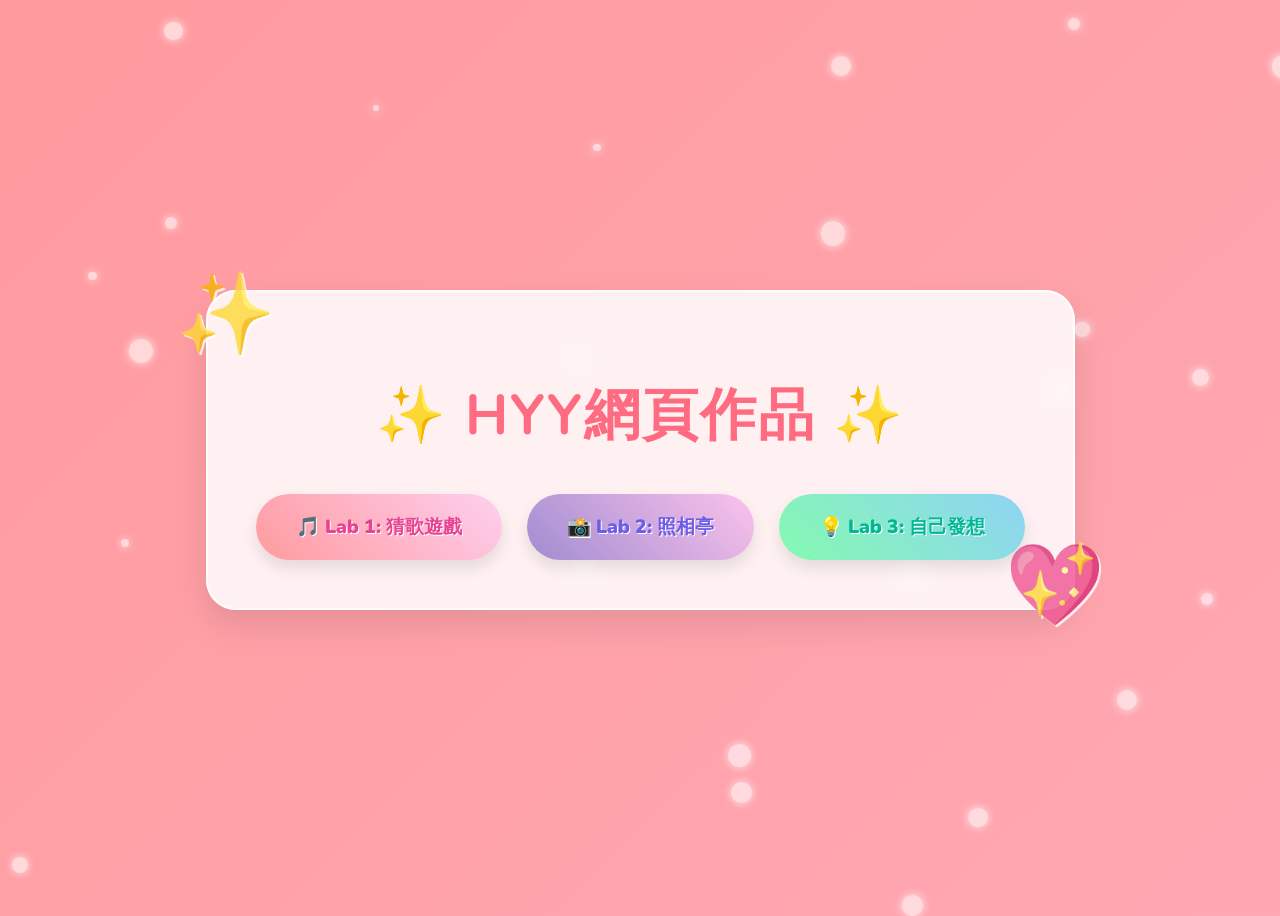
==== index.html @ 5422c53a "Initial commit" ====
<!DOCTYPE html>
<html lang="zh-TW">

<head>
    <meta charset="UTF-8">
    <meta name="viewport" content="width=device-width, initial-scale=1.0">
    <title>互動式多媒體網頁 - 首頁</title>
    <link rel="stylesheet" href="style.css">
</head>

<body class="page-home">
    <div class="container">
        <div class="decor star">✨</div>
        <div class="decor heart">💖</div>
        <h1>✨ HYY網頁作品 ✨</h1>
        <div class="nav-container">
            <a href="lab1/index.html" class="nav-btn btn-1">🎵 Lab 1: 猜歌遊戲</a>
            <a href="lab2/index.html" class="nav-btn btn-2">📸 Lab 2: 照相亭</a>
            <a href="lab3/index.html" class="nav-btn btn-3">💡 Lab 3: 自己發想</a>
        </div>
    </div>

    <script>
        // 背景漂浮圓點特效
        for (let i = 0; i < 25; i++) {
            let particle = document.createElement('div');
            particle.className = 'particle';
            let size = Math.random() * 20 + 5;
            particle.style.width = size + 'px';
            particle.style.height = size + 'px';
            particle.style.left = Math.random() * 100 + 'vw';
            particle.style.top = Math.random() * 100 + 'vh';
            particle.style.animationDelay = Math.random() * 5 + 's';
            particle.style.animationDuration = Math.random() * 3 + 3 + 's';
            document.body.appendChild(particle);
        }
    </script>
</body>

</html>
---- style.css ----
@import url('https://fonts.googleapis.com/css2?family=Kosugi+Maru&family=Nunito:wght@700;900&display=swap');

* { box-sizing: border-box; }

body {
    font-family: 'Nunito', 'Kosugi Maru', sans-serif;
    margin: 0;
    min-height: 100vh;
    display: flex;
    flex-direction: column;
    align-items: center;
    justify-content: center;
    position: relative;
    overflow: hidden;
}

/* Home / Index Page */
body.page-home {
    background: linear-gradient(135deg, #ff9a9e 0%, #fecfef 99%, #fecfef 100%);
    background-size: 400% 400%;
    animation: gradientBG 15s ease infinite;
}

@keyframes gradientBG {
    0% { background-position: 0% 50%; }
    50% { background-position: 100% 50%; }
    100% { background-position: 0% 50%; }
}

.particle {
    position: absolute;
    background: rgba(255, 255, 255, 0.6);
    border-radius: 50%;
    animation: float 5s infinite;
    pointer-events: none;
    box-shadow: 0 0 10px rgba(255, 255, 255, 0.8);
}

@keyframes float {
    0%, 100% { transform: translateY(0) scale(1); opacity: 0.8; }
    50% { transform: translateY(-30px) scale(1.2); opacity: 1; }
}

body.page-home .container {
    background: rgba(255, 255, 255, 0.85);
    backdrop-filter: blur(10px);
    padding: 50px;
    border-radius: 30px;
    box-shadow: 0 15px 35px rgba(0,0,0,0.1), inset 0 0 0 2px rgba(255,255,255,0.8);
    text-align: center;
    position: relative;
    z-index: 10;
    /* Chain two animations: popIn first, then infinite floatContainer */
    animation: popIn 0.8s cubic-bezier(0.68, -0.55, 0.265, 1.55) forwards, floatContainer 4s ease-in-out infinite alternate 0.8s;
}

@keyframes floatContainer {
    0% { transform: scale(1) translateY(0); box-shadow: 0 15px 35px rgba(0,0,0,0.1), inset 0 0 0 2px rgba(255,255,255,0.8); }
    100% { transform: scale(1) translateY(-10px); box-shadow: 0 25px 50px rgba(0,0,0,0.15), inset 0 0 0 2px rgba(255,255,255,0.8); }
}

@keyframes popIn {
    0% { transform: scale(0.5); opacity: 0; }
    100% { transform: scale(1); opacity: 1; }
}

body.page-home h1 {
    color: #ff6b81;
    font-size: 3.5rem;
    margin-bottom: 40px;
    letter-spacing: 2px;
    animation: glowPulse 2s infinite alternate;
}

@keyframes glowPulse {
    0% { text-shadow: 3px 3px 0px #fff, 0 0 5px rgba(255,107,129,0.3); transform: scale(1); }
    100% { text-shadow: 3px 3px 0px #fff, 0 0 20px rgba(255,107,129,0.8), 0 0 40px rgba(255,107,129,0.6); transform: scale(1.05); }
}

.nav-container {
    display: flex;
    gap: 25px;
    justify-content: center;
    flex-wrap: wrap;
}

.nav-btn {
    text-decoration: none;
    padding: 20px 40px;
    font-size: 1.2rem;
    font-weight: 900;
    color: white;
    border-radius: 50px;
    transition: all 0.3s cubic-bezier(0.25, 0.8, 0.25, 1);
    position: relative;
    overflow: hidden;
    display: inline-block;
    box-shadow: 0 8px 15px rgba(0, 0, 0, 0.1);
}

.btn-1 { background: linear-gradient(45deg, #ff9a9e, #fecfef); color: #e84393; text-shadow: 1px 1px 0px #fff;}
.btn-2 { background: linear-gradient(45deg, #a18cd1, #fbc2eb); color: #6c5ce7; text-shadow: 1px 1px 0px #fff;}
.btn-3 { background: linear-gradient(45deg, #84fab0, #8fd3f4); color: #00b894; text-shadow: 1px 1px 0px #fff;}

/* Automatic sweeping line */
.nav-btn::before {
    content: '';
    position: absolute;
    top: 0; left: -100%;
    width: 50%; height: 100%;
    background: linear-gradient(90deg, transparent, rgba(255,255,255,0.8), transparent);
    transform: skewX(-20deg);
    pointer-events: none;
    animation: autoShimmer 3s infinite;
}

@keyframes autoShimmer {
    0% { left: -150%; }
    50%, 100% { left: 200%; }
}

.nav-btn::after {
    content: '';
    position: absolute;
    top: 0; left: -100%;
    width: 100%; height: 100%;
    background: linear-gradient(90deg, transparent, rgba(255,255,255,0.6), transparent);
    transition: all 0.4s ease;
    pointer-events: none;
}

.nav-btn:hover {
    transform: translateY(-8px) scale(1.1);
    box-shadow: 0 15px 25px rgba(0,0,0,0.25);
    z-index: 5;
}

.nav-btn:hover::after { left: 100%; }

.decor {
    position: absolute;
    font-size: 5rem;
    opacity: 0.8;
}

.star { 
    top: -30px; left: -30px; color: #f1c40f; text-shadow: 2px 2px 0px #fff;
    animation: floatSpin 6s ease-in-out infinite alternate; 
}
.heart { 
    bottom: -30px; right: -30px; color: #e74c3c; text-shadow: 2px 2px 0px #fff;
    animation: beatHeart 1.5s infinite; 
}

@keyframes floatSpin {
    0% { transform: translateY(0) rotate(0deg); opacity: 0.7; }
    100% { transform: translateY(-30px) rotate(45deg); opacity: 1; }
}

@keyframes beatHeart {
    0%, 100% { transform: scale(1); }
    15% { transform: scale(1.2); }
    30% { transform: scale(1); }
    45% { transform: scale(1.2); }
}

/* Labs Shared */
body.page-lab1, body.page-lab2, body.page-lab3 {
    text-align: center;
    color: #333;
}

.lab-container {
    background: rgba(255, 255, 255, 0.9);
    padding: 50px 70px;
    border-radius: 30px;
    box-shadow: 0 10px 30px rgba(0,0,0,0.15), inset 0 0 0 2px rgba(255,255,255,1);
    position: relative;
    z-index: 10;
}

body.page-lab1 .lab-container { animation: slideUp 0.8s cubic-bezier(0.175, 0.885, 0.32, 1.275) forwards, floatContainer 4s ease-in-out infinite alternate 0.8s; }
body.page-lab2 .lab-container { animation: popInRotate 0.8s cubic-bezier(0.175, 0.885, 0.32, 1.275) forwards, floatContainer 4s ease-in-out infinite alternate 0.8s; }
body.page-lab3 .lab-container { animation: bounceIn 1s cubic-bezier(0.28, 0.84, 0.42, 1) forwards, floatContainer 4s ease-in-out infinite alternate 1s; }

@keyframes slideUp { 0% { transform: translateY(50px); opacity: 0; } 100% { transform: translateY(0); opacity: 1; } }
@keyframes popInRotate { 0% { transform: scale(0.5) rotate(-5deg); opacity: 0; } 100% { transform: scale(1) rotate(0deg); opacity: 1; } }
@keyframes bounceIn { 0% { transform: scale(0); opacity: 0; } 50% { transform: scale(1.1); opacity: 1;} 100% { transform: scale(1); opacity: 1; } }

/* Lab 1 */
body.page-lab1 { background: linear-gradient(135deg, #ff9a9e 0%, #fecfef 100%); }
body.page-lab1 h1 { color: #ff6b81; font-size: 3rem; text-shadow: 3px 3px 0px #fff; margin-top: 0;}
body.page-lab1 p { font-size: 1.2rem; font-weight: bold; color: #7f8fa6; }

/* ... (back-btn is shared structure but styled differently per lab) ... */
.back-btn {
    position: relative;
    overflow: hidden;
}
.back-btn::after {
    content: ''; position: absolute; top: 0; left: -100%; width: 50%; height: 100%;
    background: linear-gradient(90deg, transparent, rgba(255,255,255,0.8), transparent); transform: skewX(-20deg); pointer-events: none; animation: autoShimmer 4s infinite;
}

body.page-lab1 .back-btn {
    display: inline-block; margin-top: 30px; padding: 15px 35px; background: white;
    color: #ff6b81; text-decoration: none; border-radius: 50px; font-size: 1.1rem;
    font-weight: 900; border: 3px solid #ff6b81; transition: all 0.3s cubic-bezier(0.25, 0.8, 0.25, 1);
    box-shadow: 0 5px 15px rgba(255, 107, 129, 0.2);
}
body.page-lab1 .back-btn:hover { background: #ff6b81; color: white; transform: scale(1.05) translateY(-3px); box-shadow: 0 10px 20px rgba(255, 107, 129, 0.4); }
body.page-lab1 .back-btn:hover::after { background: linear-gradient(90deg, transparent, rgba(255,255,255,0.4), transparent); }

.note { position: absolute; font-size: 3rem; animation: floatUp 4s infinite linear; opacity: 0.6; filter: drop-shadow(0 0 5px rgba(255,255,255,0.8)); }
@keyframes floatUp { 0% { transform: translateY(100vh) rotate(0deg); opacity: 1; } 100% { transform: translateY(-10vh) rotate(360deg); opacity: 0; } }

/* Lab 2 */
body.page-lab2 { background: linear-gradient(135deg, #a18cd1 0%, #fbc2eb 100%); }
body.page-lab2 h1 { color: #8e44ad; font-size: 3rem; text-shadow: 3px 3px 0px #fff; margin-top: 0;}
body.page-lab2 p { font-size: 1.2rem; font-weight: bold; color: #7f8fa6; }

body.page-lab2 .back-btn {
    display: inline-block; margin-top: 30px; padding: 15px 35px; background: white;
    color: #8e44ad; text-decoration: none; border-radius: 50px; font-size: 1.1rem;
    font-weight: 900; border: 3px solid #8e44ad; transition: all 0.3s cubic-bezier(0.25, 0.8, 0.25, 1);
    box-shadow: 0 5px 15px rgba(142, 68, 173, 0.2);
}
body.page-lab2 .back-btn:hover { background: #8e44ad; color: white; transform: rotate(-5deg) scale(1.05); box-shadow: 0 10px 20px rgba(142, 68, 173, 0.4); }

.flash { position: absolute; top: 0; left: 0; width: 100%; height: 100%; background: white; opacity: 0; pointer-events: none; z-index: 20; animation: flashAnim 6s infinite; }
@keyframes flashAnim { 0%, 95%, 100% { opacity: 0; } 97% { opacity: 0.9; } }
.camera-icon { font-size: 4rem; animation: shake 6s infinite; filter: drop-shadow(2px 2px 0px #fff); }
@keyframes shake { 0%, 94%, 100% { transform: translateX(0); } 95% { transform: translateX(-5px) rotate(-5deg) scale(1.1); } 96% { transform: translateX(5px) rotate(5deg) scale(1.1); } }

/* Lab 3 */
body.page-lab3 { background: linear-gradient(135deg, #84fab0 0%, #8fd3f4 100%); }
body.page-lab3 h1 { color: #00b894; font-size: 3rem; text-shadow: 3px 3px 0px #fff; margin-top: 0; animation: magicTitle 3s ease-in-out infinite alternate; }
@keyframes magicTitle { 0% { filter: hue-rotate(0deg); } 100% { filter: hue-rotate(30deg); } }
body.page-lab3 p { font-size: 1.2rem; font-weight: bold; color: #636e72; }

body.page-lab3 .back-btn {
    display: inline-block; margin-top: 30px; padding: 15px 35px; background: white;
    color: #00b894; text-decoration: none; border-radius: 50px; font-size: 1.1rem;
    font-weight: 900; border: 3px solid #00b894; transition: all 0.3s cubic-bezier(0.25, 0.8, 0.25, 1);
    box-shadow: 0 5px 15px rgba(0, 184, 148, 0.2);
}
body.page-lab3 .back-btn:hover { background: #00b894; color: white; transform: translateY(-3px) scale(1.05); box-shadow: 0 10px 20px rgba(0, 184, 148, 0.4); }

.magic-sparkle { position: absolute; background: linear-gradient(135deg, #fff, #8fd3f4); border-radius: 50%; animation: floatSparkle 3s ease-in-out infinite alternate; box-shadow: 0 0 15px #fff, 0 0 5px #8fd3f4; }
@keyframes floatSparkle { 0% { transform: translateY(0) scale(1) rotate(0deg); } 100% { transform: translateY(-30px) scale(1.5) rotate(45deg); opacity: 0.3;} }
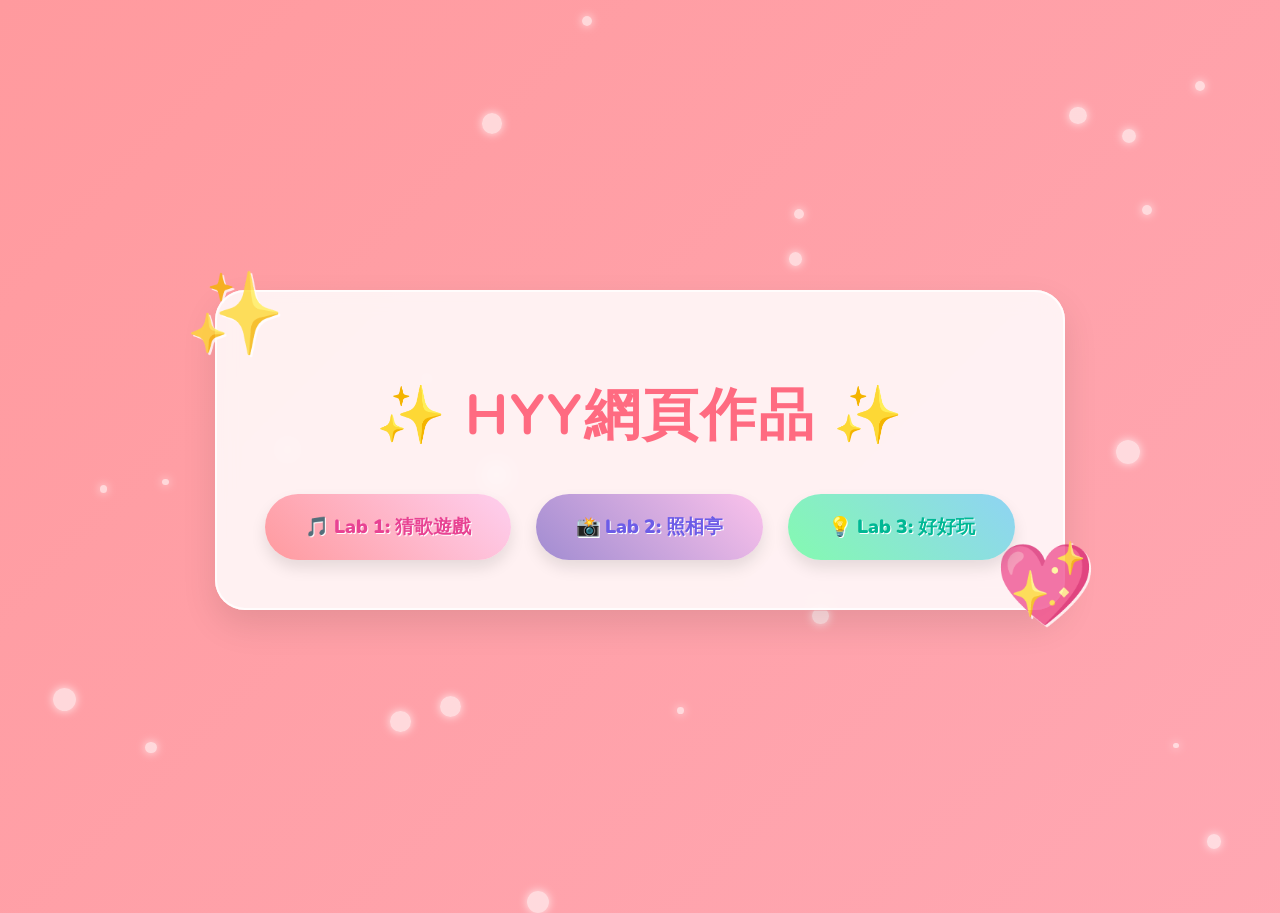
==== commit 7cb6a0d1: "新增遊戲" ====
--- a/index.html
+++ b/index.html
@@ -16,7 +16,7 @@
         <div class="nav-container">
             <a href="lab1/index.html" class="nav-btn btn-1">🎵 Lab 1: 猜歌遊戲</a>
             <a href="lab2/index.html" class="nav-btn btn-2">📸 Lab 2: 照相亭</a>
-            <a href="lab3/index.html" class="nav-btn btn-3">💡 Lab 3: 自己發想</a>
+            <a href="lab3/index.html" class="nav-btn btn-3">💡 Lab 3: 好好玩</a>
         </div>
     </div>
 
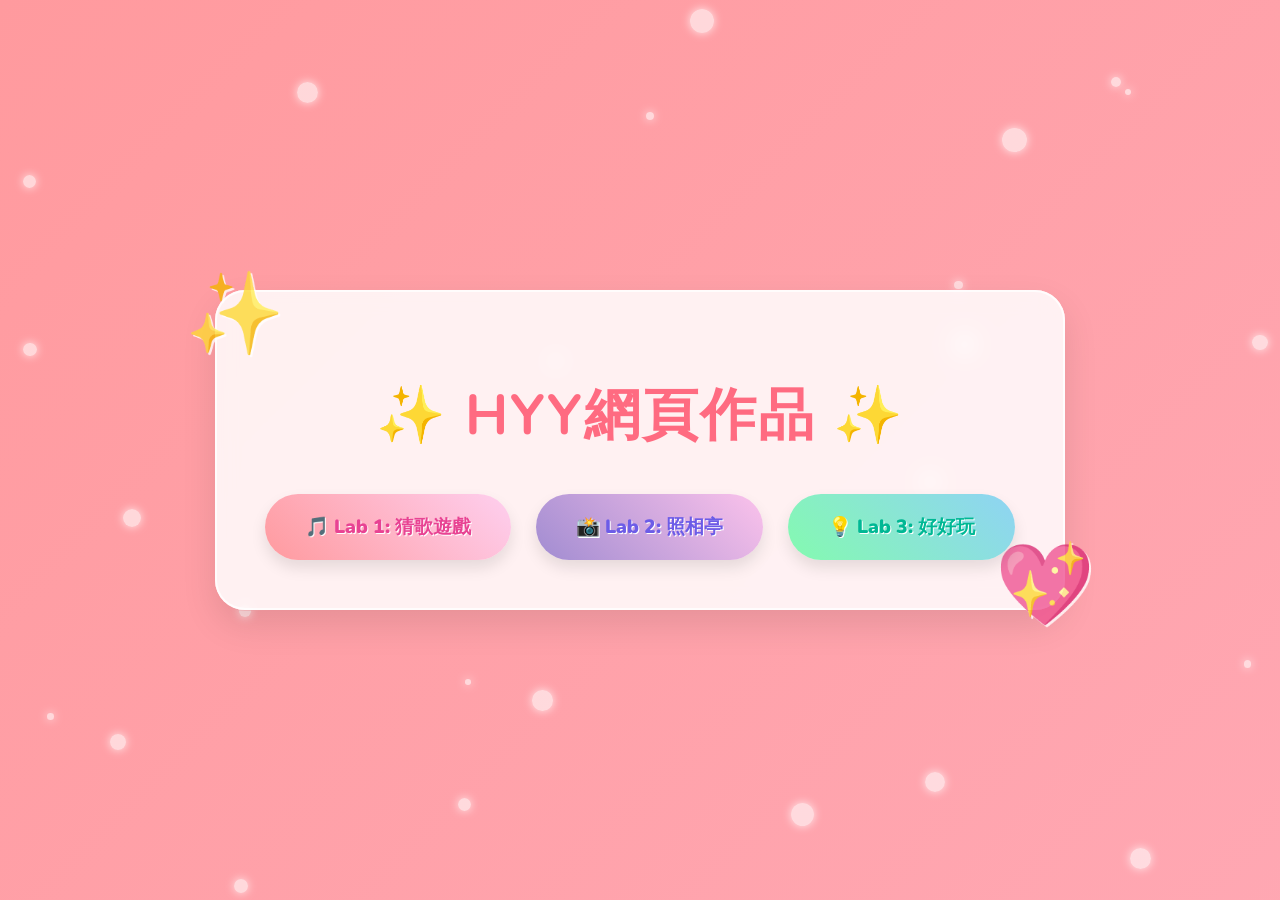
==== commit 9007615a: "新增猜歌" ====
--- a/index.html
+++ b/index.html
@@ -14,7 +14,7 @@
         <div class="decor heart">💖</div>
         <h1>✨ HYY網頁作品 ✨</h1>
         <div class="nav-container">
-            <a href="lab1/index.html" class="nav-btn btn-1">🎵 Lab 1: 猜歌遊戲</a>
+            <a href="lab1/song/index.html" class="nav-btn btn-1">🎵 Lab 1: 猜歌遊戲</a>
             <a href="lab2/index.html" class="nav-btn btn-2">📸 Lab 2: 照相亭</a>
             <a href="lab3/index.html" class="nav-btn btn-3">💡 Lab 3: 好好玩</a>
         </div>
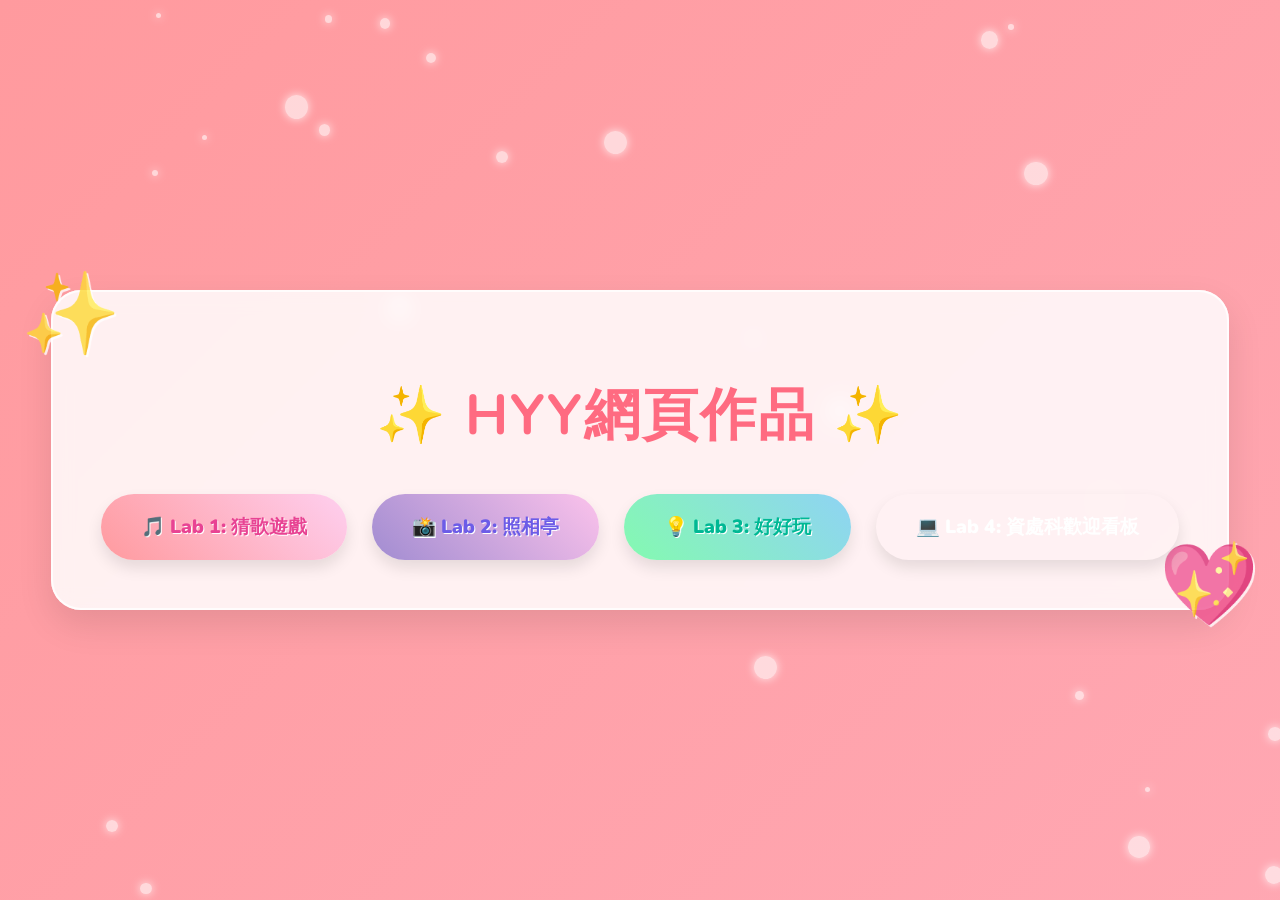
==== commit e48e0c1b: "新增小遊戲" ====
--- a/index.html
+++ b/index.html
@@ -17,6 +17,7 @@
             <a href="lab1/song/index.html" class="nav-btn btn-1">🎵 Lab 1: 猜歌遊戲</a>
             <a href="lab2/index.html" class="nav-btn btn-2">📸 Lab 2: 照相亭</a>
             <a href="lab3/index.html" class="nav-btn btn-3">💡 Lab 3: 好好玩</a>
+            <a href="lab4/index.html" class="nav-btn btn-4">💻 Lab 4: 資處科歡迎看板</a>
         </div>
     </div>
 
